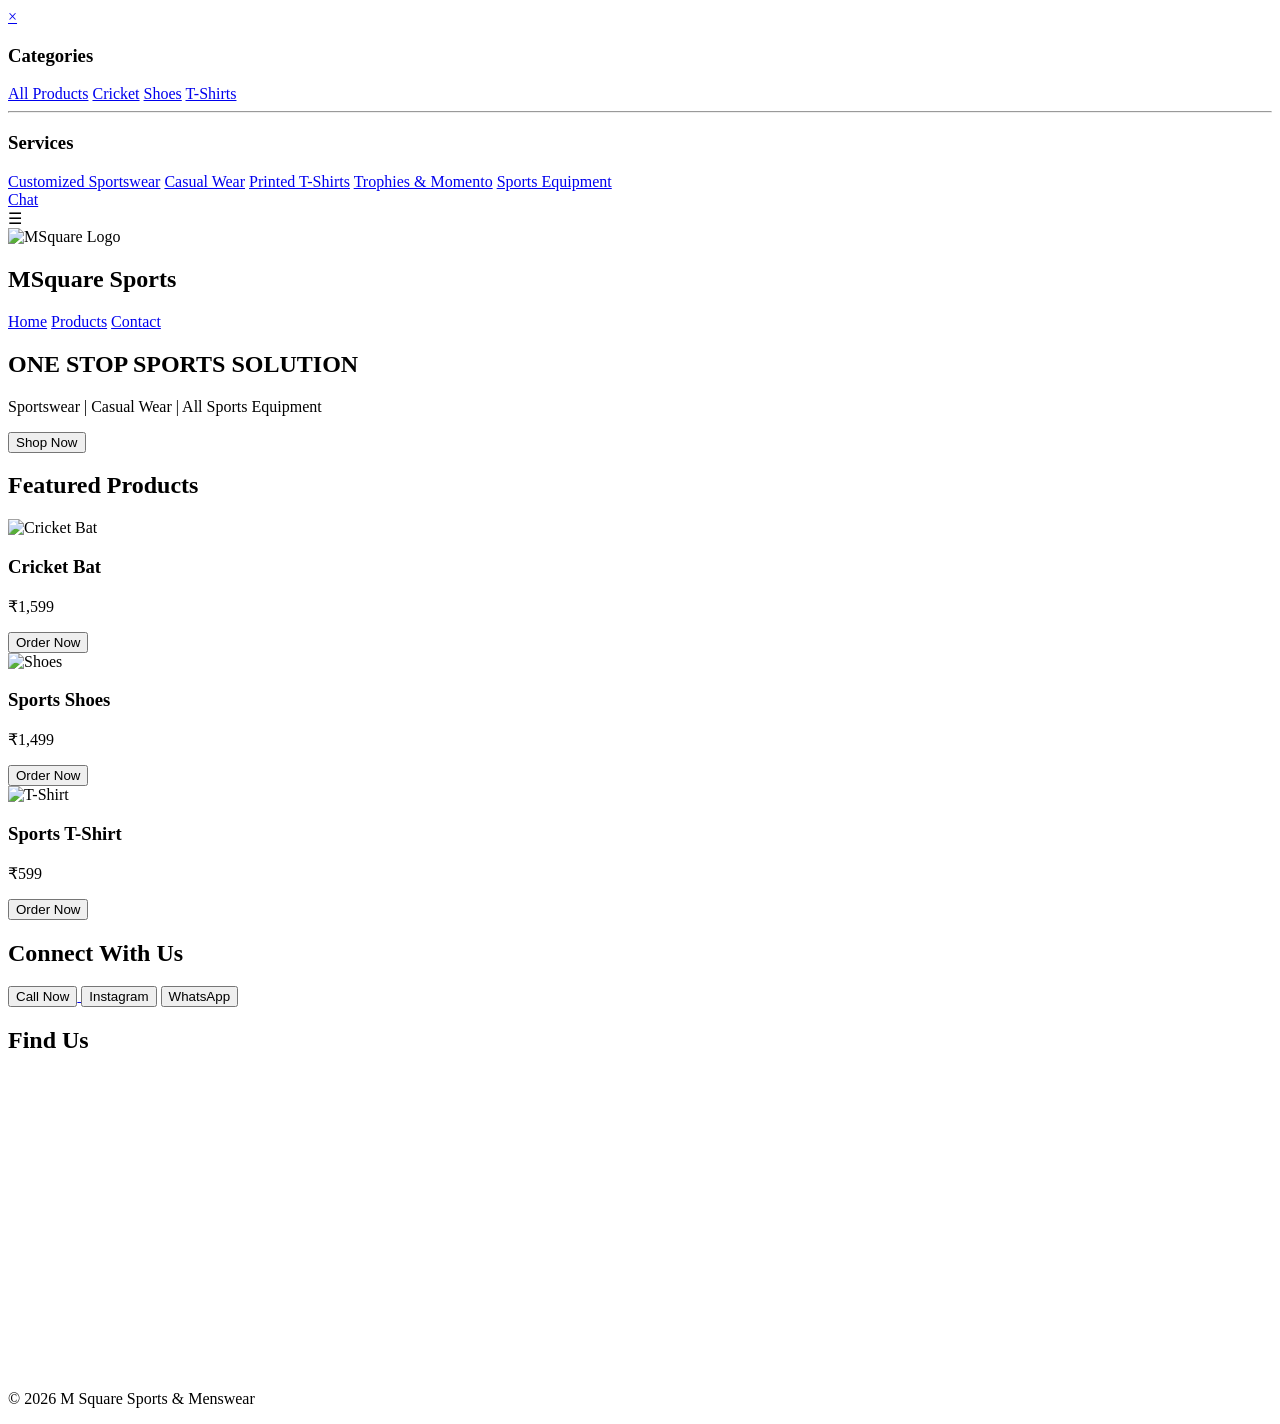
==== index.html @ 52464ac0 "Add files via upload" ====
<body>

<!-- SIDEBAR -->
  <div id="overlay" onclick="toggleMenu()"></div>
<div id="sidebar" class="sidebar">
  <a href="javascript:void(0)" class="close-btn" onclick="toggleMenu()">×</a>

  <h3>Categories</h3>
  <a href="#" onclick="filterProducts('all')">All Products</a>
  <a href="#" onclick="filterProducts('cricket')">Cricket</a>
  <a href="#" onclick="filterProducts('shoes')">Shoes</a>
  <a href="#" onclick="filterProducts('tshirt')">T-Shirts</a>

  <hr>

  <h3>Services</h3>
  <a href="#">Customized Sportswear</a>
  <a href="#">Casual Wear</a>
  <a href="#">Printed T-Shirts</a>
  <a href="#">Trophies & Momento</a>
  <a href="#">Sports Equipment</a>
</div>

<!-- OVERLAY -->
<div id="overlay" onclick="toggleMenu()"></div>

<!-- FLOATING WHATSAPP -->
<a href="https://wa.me/919902868300?text=Hi I want to know about your products" 
   class="whatsapp-float" target="_blank">Chat</a>

<!-- NAVBAR -->
<nav class="navbar">
  <div class="nav-left">
    <div class="menu-icon" onclick="toggleMenu()">☰</div>
    <img src="https://i.imgur.com/hMB662h.png" class="logo" alt="MSquare Logo">
    <h2>MSquare Sports</h2>
  </div>

  <div class="nav-right">
    <a href="#">Home</a>
    <a href="#products">Products</a>
    <a href="#contact">Contact</a>
  </div>
</nav>

<!-- HERO -->
<section class="hero">
  <div class="hero-overlay">
    <h1>ONE STOP SPORTS SOLUTION</h1>
    <p>Sportswear | Casual Wear | All Sports Equipment</p>
    <a href="#products">
      <button>Shop Now</button>
    </a>
  </div>
</section>

<!-- PRODUCTS -->
<section id="products">
  <h2>Featured Products</h2>

  <div class="grid">

    <!-- BAT -->
    <div class="product" data-category="cricket">
      <img src="https://i.imgur.com/tFSFWAl.jpeg" alt="Cricket Bat">
      <div class="product-info">
        <h3>Cricket Bat</h3>
        <p class="price">₹1,599</p>
        <a href="https://wa.me/919902868300?text=I want Cricket Bat" target="_blank">
          <button class="buy-btn">Order Now</button>
        </a>
      </div>
    </div>

    <!-- SHOES -->
    <div class="product" data-category="shoes">
      <img src="https://i.imgur.com/gRNbf8H.jpeg" alt="Shoes">
      <div class="product-info">
        <h3>Sports Shoes</h3>
        <p class="price">₹1,499</p>
        <a href="https://wa.me/919902868300?text=I want Sports Shoes" target="_blank">
          <button class="buy-btn">Order Now</button>
        </a>
      </div>
    </div>

    <!-- TSHIRT -->
    <div class="product" data-category="tshirt">
      <img src="https://i.imgur.com/n0PylmQ.jpeg" alt="T-Shirt">
      <div class="product-info">
        <h3>Sports T-Shirt</h3>
        <p class="price">₹599</p>
        <a href="https://wa.me/919902868300?text=I want T-Shirt" target="_blank">
          <button class="buy-btn">Order Now</button>
        </a>
      </div>
    </div>

  </div>
</section>

<!-- CONTACT -->
<section id="contact">
  <h2>Connect With Us</h2>

  <a href="tel:+919902868300">
    <button>Call Now</button>
  </a>

  <button onclick="openInstagram()">Instagram</button>
  <button onclick="openWhatsApp()">WhatsApp</button>
</section>

<!-- LOCATION -->
<section id="location">
  <h2>Find Us</h2>

  <iframe 
    src="https://www.google.com/maps/embed?pb=!1m18!1m12!1m3!1d3889.655598277846!2d77.57998669999999!3d12.865507!2m3!1f0!2f0!3f0!3m2!1i1024!2i768!4f13.1!3m3!1m2!1s0x3bae6ba5853fe9d7%3A0x2ae736a30b418ddb!2sM%20SQUARE%20SPORTS%20AND%20MENSWEAR!5e0!3m2!1sen!2sin!4v1774420183669!5m2!1sen!2sin"
    width="100%" 
    height="300"
    style="border:0;"
    allowfullscreen=""
    loading="lazy">
  </iframe>

</section>
<footer>
  <p>© 2026 M Square Sports & Menswear</p>
</footer>

<script src="script.js"></script>

</body>
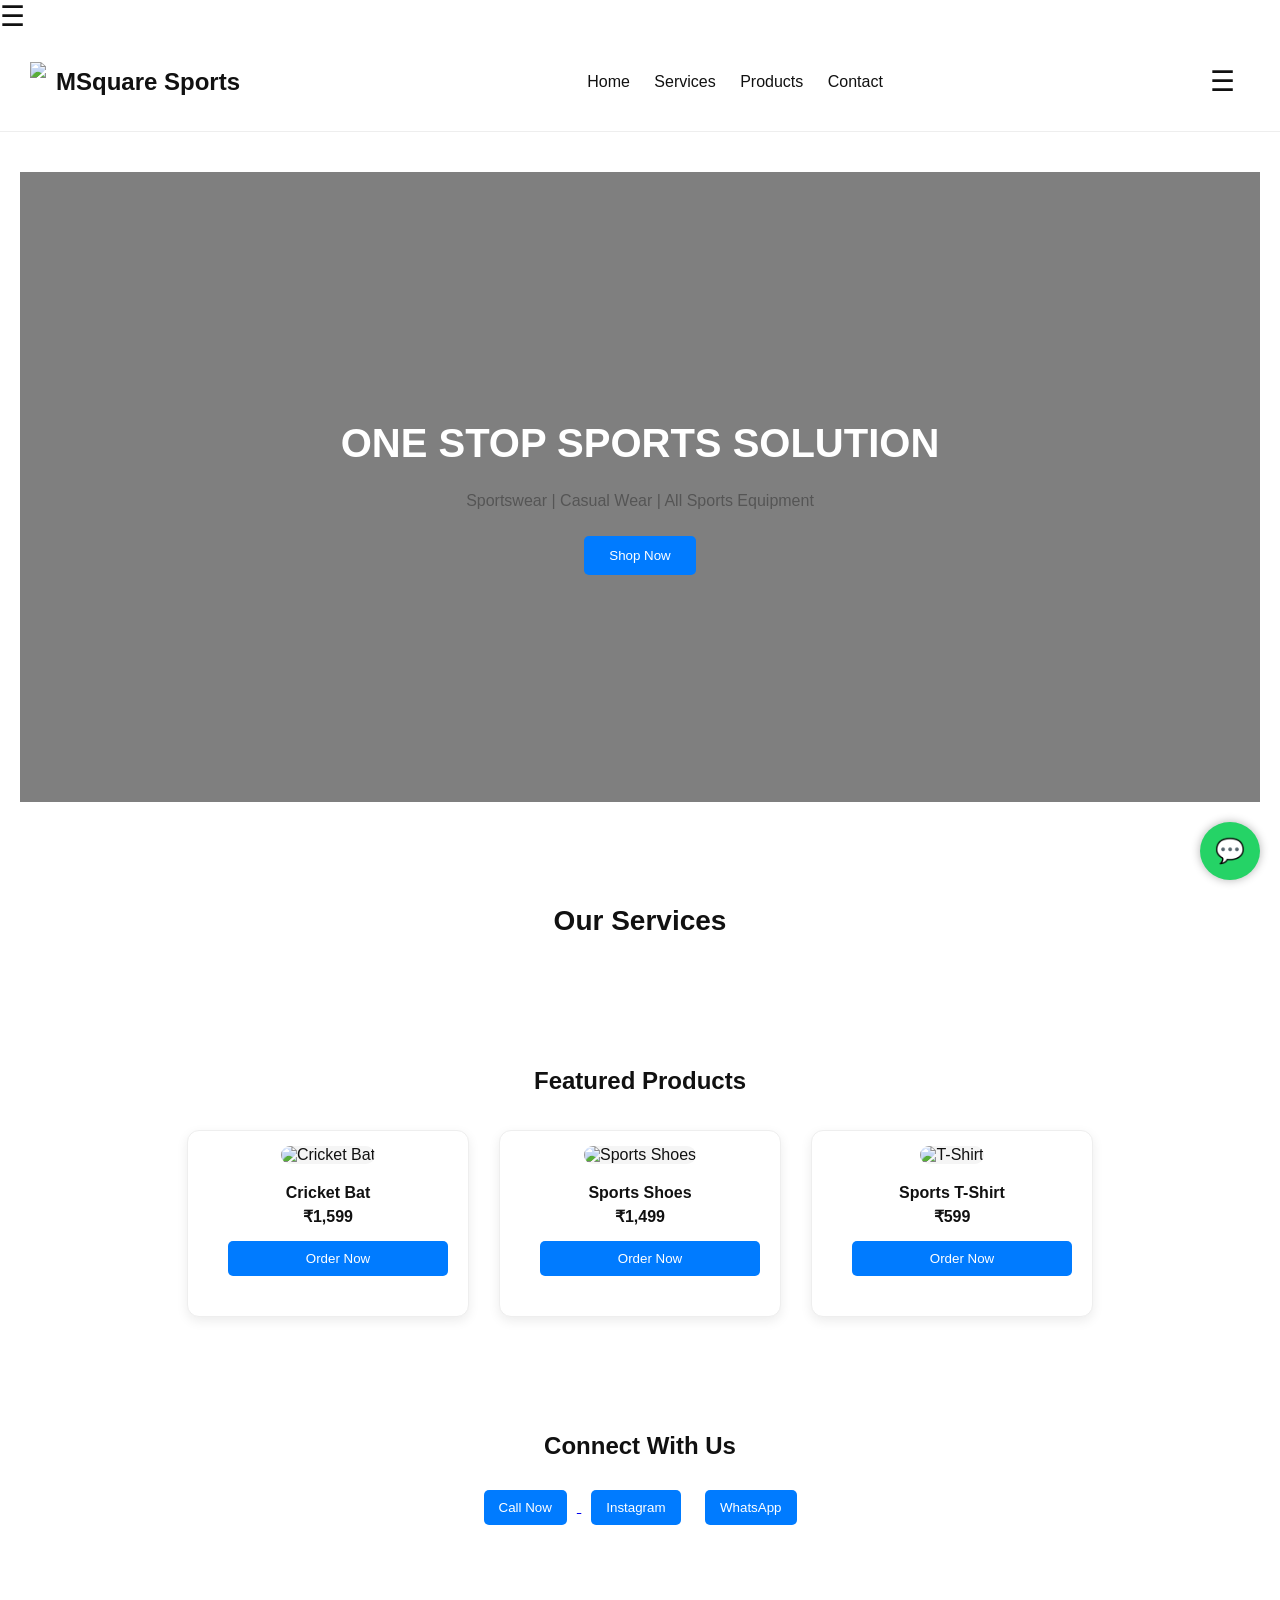
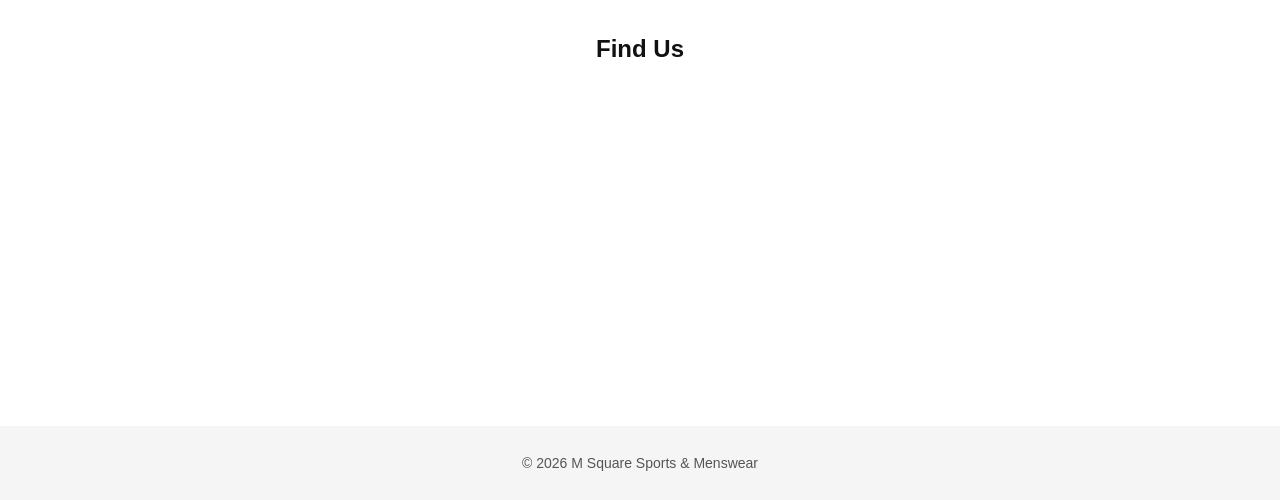
==== commit 871cc00e: "Add files via upload" ====
--- a/index.html
+++ b/index.html
@@ -1,47 +1,45 @@
+<!DOCTYPE html>
+<html lang="en">
+<head>
+  <meta charset="UTF-8">
+  <title>M Square Sports & Menswear</title>
+  <link rel="stylesheet" href="style.css">
+</head>
+
 <body>
+  <div id="sidebar" class="sidebar">
 
-<!-- SIDEBAR -->
-  <div id="overlay" onclick="toggleMenu()"></div>
-<div id="sidebar" class="sidebar">
   <a href="javascript:void(0)" class="close-btn" onclick="toggleMenu()">×</a>
 
   <h3>Categories</h3>
-  <a href="#" onclick="filterProducts('all')">All Products</a>
-  <a href="#" onclick="filterProducts('cricket')">Cricket</a>
-  <a href="#" onclick="filterProducts('shoes')">Shoes</a>
-  <a href="#" onclick="filterProducts('tshirt')">T-Shirts</a>
 
-  <hr>
+  <a href="#products">All Products</a>
+  <a href="#products">Cricket</a>
+  <a href="#products">Shoes</a>
+  <a href="#products">T-Shirts</a>
+  <a href="#services">Services</a>
 
-  <h3>Services</h3>
-  <a href="#">Customized Sportswear</a>
-  <a href="#">Casual Wear</a>
-  <a href="#">Printed T-Shirts</a>
-  <a href="#">Trophies & Momento</a>
-  <a href="#">Sports Equipment</a>
 </div>
-
-<!-- OVERLAY -->
-<div id="overlay" onclick="toggleMenu()"></div>
 
 <!-- FLOATING WHATSAPP -->
 <a href="https://wa.me/919902868300?text=Hi I want to know about your products" 
-   class="whatsapp-float" target="_blank">Chat</a>
+   class="whatsapp-float" target="_blank">💬</a>
 
 <!-- NAVBAR -->
+  <div class="menu-icon" onclick="toggleMenu()">☰</div>
 <nav class="navbar">
   <div class="nav-left">
-    <div class="menu-icon" onclick="toggleMenu()">☰</div>
-    <img src="https://i.imgur.com/hMB662h.png" class="logo" alt="MSquare Logo">
+    <img src="https://i.imgur.com/hMB662h.png" class="logo">
     <h2>MSquare Sports</h2>
   </div>
 
   <div class="nav-right">
     <a href="#">Home</a>
+    <a href="#services">Services</a>
     <a href="#products">Products</a>
     <a href="#contact">Contact</a>
   </div>
-</nav>
+<div class="menu-icon" onclick="toggleMenu()">☰</div> </nav>
 
 <!-- HERO -->
 <section class="hero">
@@ -53,6 +51,32 @@
     </a>
   </div>
 </section>
+<!-- SERVICES -->
+<section id="services">
+  <h2 class="section-title">Our Services</h2>
+<div id="sidebar" class="sidebar">
+
+  <a href="javascript:void(0)" class="close-btn" onclick="toggleMenu()">×</a>
+
+  <h3>Our Services</h3>
+
+  <a href="#">Customized Sportswear</a>
+  <a href="#">Casual Wear</a>
+  <a href="#">Printed T-Shirts</a>
+  <a href="#">Trophies & Momento</a>
+  <a href="#">Sports Equipment</a>
+  <a href="#">Technosport Wears</a>
+
+  <hr>
+
+  <h3>Products</h3>
+
+  <a href="#products">Cricket Bat</a>
+  <a href="#products">Shoes</a>
+  <a href="#products">T-Shirts</a>
+
+</div>
+</section>
 
 <!-- PRODUCTS -->
 <section id="products">
@@ -60,42 +84,42 @@
 
   <div class="grid">
 
-    <!-- BAT -->
-    <div class="product" data-category="cricket">
-      <img src="https://i.imgur.com/tFSFWAl.jpeg" alt="Cricket Bat">
-      <div class="product-info">
-        <h3>Cricket Bat</h3>
-        <p class="price">₹1,599</p>
-        <a href="https://wa.me/919902868300?text=I want Cricket Bat" target="_blank">
-          <button class="buy-btn">Order Now</button>
-        </a>
-      </div>
-    </div>
+    <div class="product">
+  <img src="https://i.imgur.com/tFSFWAl.jpeg" alt="Cricket Bat">
 
-    <!-- SHOES -->
-    <div class="product" data-category="shoes">
-      <img src="https://i.imgur.com/gRNbf8H.jpeg" alt="Shoes">
-      <div class="product-info">
-        <h3>Sports Shoes</h3>
-        <p class="price">₹1,499</p>
-        <a href="https://wa.me/919902868300?text=I want Sports Shoes" target="_blank">
-          <button class="buy-btn">Order Now</button>
-        </a>
-      </div>
-    </div>
+  <div class="product-info">
+    <h3>Cricket Bat</h3>
+    <p class="price">₹1,599</p>
 
-    <!-- TSHIRT -->
-    <div class="product" data-category="tshirt">
-      <img src="https://i.imgur.com/n0PylmQ.jpeg" alt="T-Shirt">
-      <div class="product-info">
-        <h3>Sports T-Shirt</h3>
-        <p class="price">₹599</p>
-        <a href="https://wa.me/919902868300?text=I want T-Shirt" target="_blank">
-          <button class="buy-btn">Order Now</button>
-        </a>
-      </div>
-    </div>
+    <a href="https://wa.me/919902868300?text=I want Cricket Bat" target="_blank">
+      <button class="buy-btn">Order Now</button>
+    </a>
+  </div>
+</div>
+<div class="product">
+  <img src="https://i.imgur.com/gRNbf8H.jpeg" alt="Sports Shoes">
 
+  <div class="product-info">
+    <h3>Sports Shoes</h3>
+    <p class="price">₹1,499</p>
+
+    <a href="https://wa.me/919902868300?text=I want Sports Shoes" target="_blank">
+      <button class="buy-btn">Order Now</button>
+    </a>
+  </div>
+</div>
+<div class="product">
+  <img src="https://i.imgur.com/n0PylmQ.jpeg" alt="T-Shirt">
+
+  <div class="product-info">
+    <h3>Sports T-Shirt</h3>
+    <p class="price">₹599</p>
+
+    <a href="https://wa.me/919902868300?text=I want T-Shirt" target="_blank">
+      <button class="buy-btn">Order Now</button>
+    </a>
+  </div>
+</div>
   </div>
 </section>
 
@@ -120,15 +144,17 @@
     width="100%" 
     height="300"
     style="border:0;"
-    allowfullscreen=""
     loading="lazy">
   </iframe>
 
 </section>
+
+<!-- FOOTER -->
 <footer>
   <p>© 2026 M Square Sports & Menswear</p>
 </footer>
 
 <script src="script.js"></script>
 
-</body>+</body>
+</html>
--- a/style.css
+++ b/style.css
@@ -0,0 +1,442 @@
+body {
+  margin: 0;
+  font-family: Arial, sans-serif;
+  background: #ffffff;
+  color: #111;
+}
+
+/* NAVBAR */
+nav {
+  display: flex;
+  justify-content: space-between;
+  align-items: center;
+  padding: 15px 30px;
+  background: #ffffff;
+  border-bottom: 1px solid #ddd;
+}
+
+nav a {
+  margin-left: 15px;
+  color: #111;
+  text-decoration: none;
+  font-weight: 500;
+}
+
+/* HERO */
+.hero h1 {
+  font-size: 32px;
+  margin-bottom: 10px;
+}
+
+.hero p {
+  color: #555;
+}
+
+.hero button {
+  margin-top: 10px;
+}
+{
+  padding: 12px 25px;
+  background: #e11d48;
+  border: none;
+  color: white;
+  cursor: pointer;
+  border-radius: 5px;
+}
+
+/* SECTIONS */
+section {
+  padding: 40px 20px;
+  text-align: center;
+}
+
+/* GRID */
+.grid {
+  display: flex;
+  flex-wrap: wrap;
+  justify-content: center;
+}
+
+/* CARDS */
+.card {
+  background: #f9fafb;
+  margin: 10px;
+  padding: 20px;
+  border-radius: 10px;
+  min-width: 200px;
+  border: 1px solid #eee;
+}
+
+/* PRODUCTS */
+.product {
+  margin: 15px;
+  background: #ffffff;
+  padding: 15px;
+  border-radius: 10px;
+  border: 1px solid #eee;
+}
+
+.product img {
+  width: 220px;
+  border-radius: 10px;
+}
+
+/* BUTTONS */
+button {
+  margin: 10px;
+  padding: 10px 20px;
+  background: #e11d48;
+  border: none;
+  color: white;
+  cursor: pointer;
+  border-radius: 5px;
+}
+
+/* FOOTER */
+footer {
+  background: #f1f1f1;
+  padding: 15px;
+  text-align: center;
+  font-size: 14px;
+  color: #555;
+}
+.whatsapp-float {
+  position: fixed;
+  bottom: 20px;
+  right: 20px;
+  background: #25D366;
+  color: white;
+  font-size: 24px;
+  padding: 15px;
+  border-radius: 50%;
+  text-decoration: none;
+  box-shadow: 0 0 10px rgba(0,0,0,0.3);
+}
+html {
+  scroll-behavior: smooth;
+}
+.product {
+  transition: 0.3s;
+}
+
+.product:hover {
+  transform: translateY(-10px);
+  box-shadow: 0 10px 20px rgba(0,0,0,0.2);
+}
+@media (max-width: 768px) {
+
+  nav {
+    flex-direction: column;
+    text-align: center;
+  }
+
+  .grid {
+    flex-direction: column;
+    align-items: center;
+  }
+
+  .hero-content h1 {
+    font-size: 28px;
+  }
+
+  .product img {
+    width: 90%;
+  }
+}
+/* RESET */
+body {
+  margin: 0;
+  font-family: Arial, sans-serif;
+  background: #ffffff;
+}
+
+/* NAVBAR */
+.navbar {
+  display: flex;
+  justify-content: space-between;
+  align-items: center;
+  padding: 15px 30px;
+  background: white;
+  border-bottom: 1px solid #eee;
+  position: sticky;
+  top: 0;
+  z-index: 1000;
+}
+
+.nav-left {
+  display: flex;
+  align-items: center;
+  gap: 10px;
+}
+
+.logo {
+  height: 40px;
+}
+
+.nav-right a {
+  margin-left: 20px;
+  text-decoration: none;
+  color: #111;
+  font-weight: 500;
+}
+
+/* HERO */
+.hero {
+  height: 70vh;
+  background: url("https://images.unsplash.com/photo-1517649763962-0c623066013b") center/cover no-repeat;
+  position: relative;
+}
+
+.hero-overlay {
+  background: rgba(0,0,0,0.5);
+  height: 100%;
+  display: flex;
+  flex-direction: column;
+  justify-content: center;
+  align-items: center;
+  color: white;
+  text-align: center;
+}
+
+.hero h1 {
+  font-size: 40px;
+}
+
+.hero button {
+  padding: 12px 25px;
+  background: #007bff;
+  border: none;
+  color: white;
+  border-radius: 5px;
+  cursor: pointer;
+}
+
+/* PRODUCTS */
+.product {
+  background: white;
+  padding: 15px;
+  border-radius: 10px;
+  margin: 15px;
+  box-shadow: 0 5px 15px rgba(0,0,0,0.1);
+  transition: 0.3s;
+}
+
+.product:hover {
+  transform: translateY(-8px);
+}
+
+.product img {
+  width: 100%;
+  border-radius: 10px;
+}
+
+/* GRID */
+.grid {
+  display: flex;
+  justify-content: center;
+  flex-wrap: wrap;
+}
+
+/* BUTTON */
+button {
+  background: #007bff;
+  color: white;
+  border: none;
+  padding: 10px 15px;
+  border-radius: 5px;
+  cursor: pointer;
+}
+
+/* FOOTER */
+footer {
+  background: #f5f5f5;
+  padding: 15px;
+}
+/* PRODUCT CARD */
+.product {
+  width: 250px;
+  background: #fff;
+  border-radius: 12px;
+  overflow: hidden;
+  margin: 15px;
+  box-shadow: 0 4px 12px rgba(0,0,0,0.08);
+  transition: 0.3s;
+  text-align: center;
+}
+
+/* IMAGE FIX */
+.product img {
+  width: 100%;
+  height: 220px;
+  object-fit: cover; /* 🔥 THIS MAKES IT LOOK LIKE DECATHLON */
+  background: #f5f5f5;
+}
+
+/* INFO */
+.product-info {
+  padding: 15px;
+}
+
+.product h3 {
+  font-size: 16px;
+  margin: 5px 0;
+}
+
+.price {
+  font-weight: bold;
+  margin: 5px 0;
+}
+
+/* BUTTON */
+.buy-btn {
+  width: 100%;
+  background: #007bff;
+  padding: 10px;
+  border-radius: 5px;
+}
+
+/* HOVER EFFECT */
+.product:hover {
+  transform: translateY(-8px);
+}
+.product img {
+  width: 100%;
+  height: 220px;
+  object-fit: cover;
+}
+/* SECTION TITLE */
+.section-title {
+  text-align: center;
+  font-size: 28px;
+  margin-bottom: 30px;
+}
+
+/* GRID */
+.services-container {
+  display: grid;
+  grid-template-columns: repeat(auto-fit, minmax(220px, 1fr));
+  gap: 20px;
+  padding: 0 30px;
+}
+
+/* CARD */
+.service-card {
+  background: #fff;
+  padding: 25px;
+  border-radius: 12px;
+  text-align: center;
+  transition: 0.3s;
+  border: 1px solid #eee;
+}
+
+/* ICON */
+.icon {
+  font-size: 40px;
+  margin-bottom: 10px;
+}
+
+/* TEXT */
+.service-card h3 {
+  margin: 10px 0;
+  font-size: 18px;
+}
+
+.service-card p {
+  font-size: 14px;
+  color: #555;
+}
+
+/* HOVER */
+.service-card:hover {
+  transform: translateY(-8px);
+  box-shadow: 0 10px 25px rgba(0,0,0,0.1);
+}
+/* MENU ICON */
+.menu-icon {
+  font-size: 28px;
+  cursor: pointer;
+  margin-right: 15px;
+}
+
+/* SIDEBAR */
+.sidebar {
+  height: 100%;
+  width: 0;
+  position: fixed;
+  top: 0;
+  left: 0;
+  background: #111;
+  overflow-x: hidden;
+  transition: 0.3s;
+  padding-top: 60px;
+  z-index: 2000;
+}
+
+/* LINKS */
+.sidebar a {
+  display: block;
+  padding: 12px 25px;
+  color: white;
+  text-decoration: none;
+}
+
+.sidebar a:hover {
+  background: #333;
+}
+
+/* CLOSE BUTTON */
+.close-btn {
+  position: absolute;
+  top: 10px;
+  right: 20px;
+  font-size: 30px;
+}
+body.menu-open {
+  overflow: hidden;
+}
+.sidebar {
+  height: 100%;
+  width: 0;
+  position: fixed;
+  top: 0;
+  left: 0;
+  background: #ffffff;
+  overflow-x: hidden;
+  transition: 0.3s;
+  padding-top: 60px;
+  z-index: 2000;
+  box-shadow: 5px 0 15px rgba(0,0,0,0.1);
+}
+
+/* HEADINGS */
+.sidebar h3 {
+  padding: 10px 25px;
+  margin: 15px 0 5px;
+  font-size: 14px;
+  color: #777;
+  text-transform: uppercase;
+}
+
+/* LINKS */
+.sidebar a {
+  display: block;
+  padding: 12px 25px;
+  color: #111;
+  text-decoration: none;
+  font-size: 15px;
+  font-weight: 500;
+}
+
+/* HOVER */
+.sidebar a:hover {
+  background: #f5f5f5;
+}
+
+/* CLOSE BUTTON */
+.close-btn {
+  position: absolute;
+  top: 10px;
+  right: 20px;
+  font-size: 28px;
+  color: #111;
+}  alternate accordingly
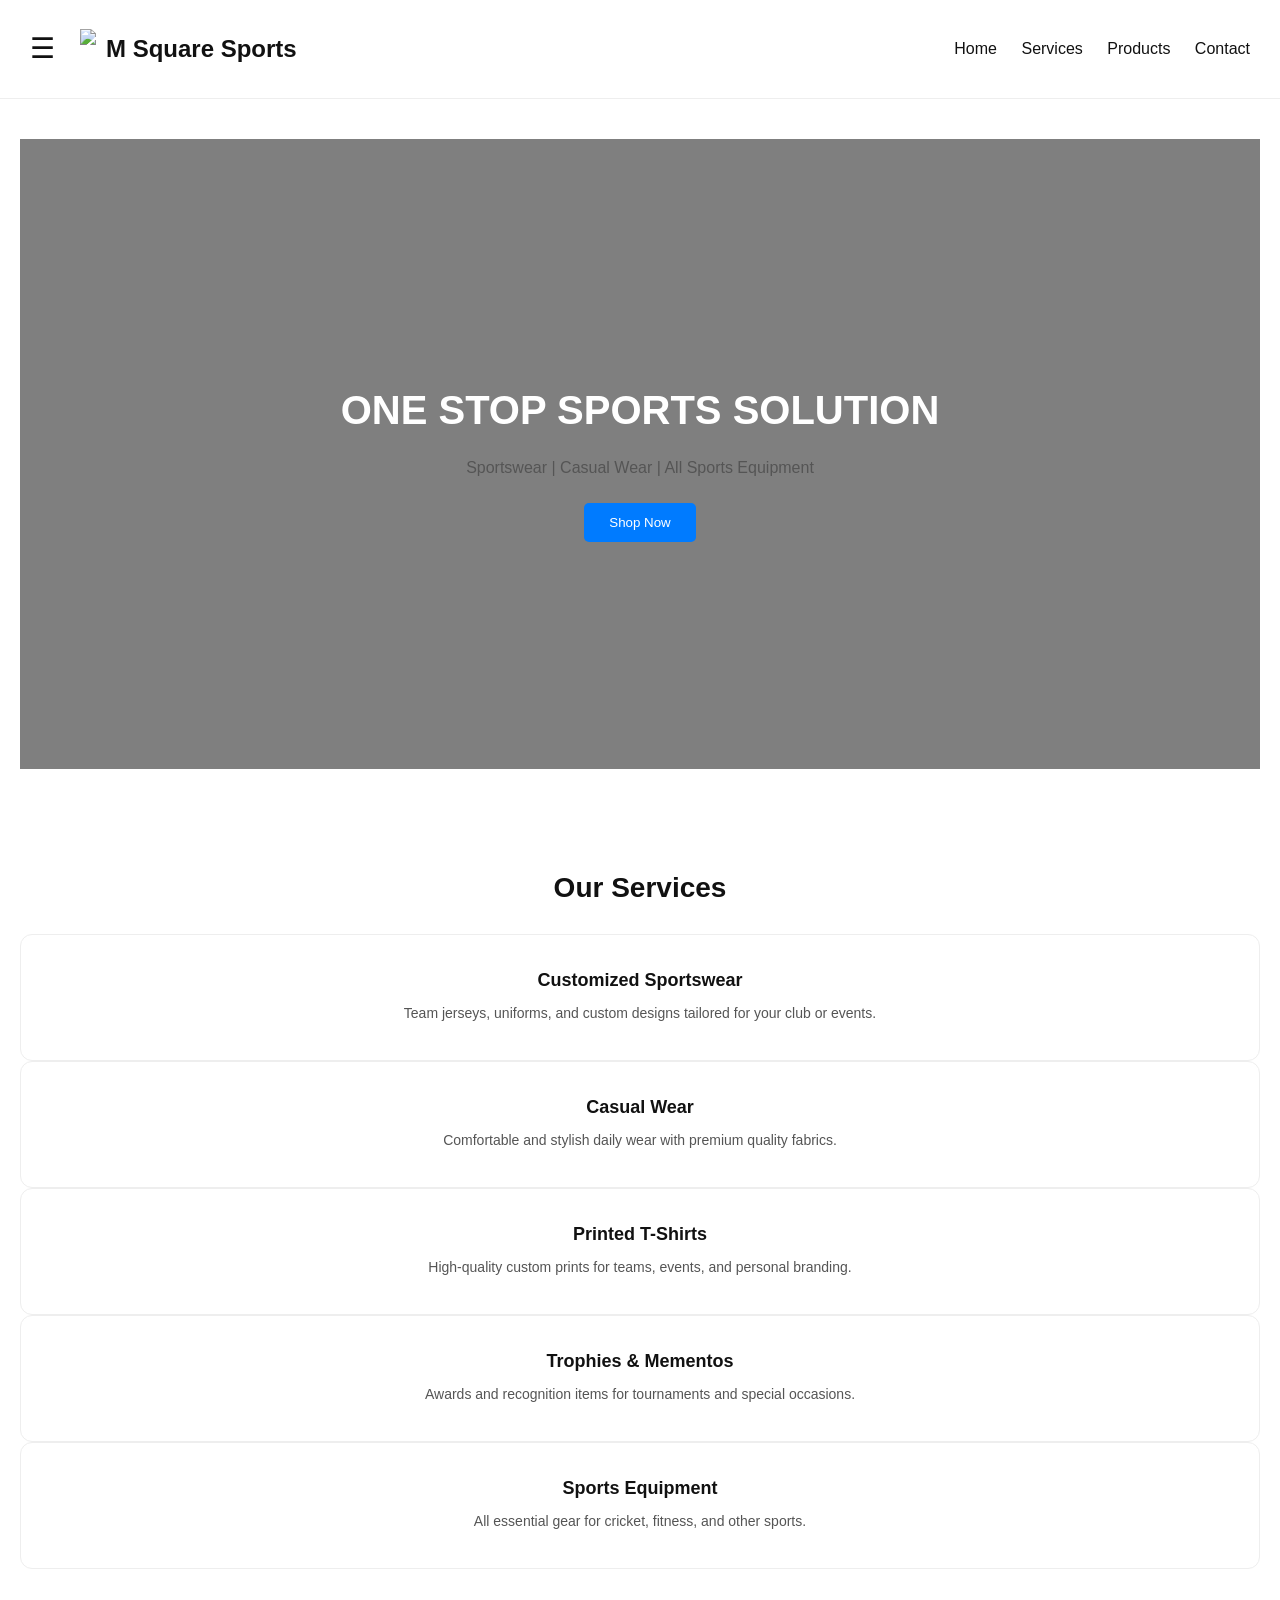
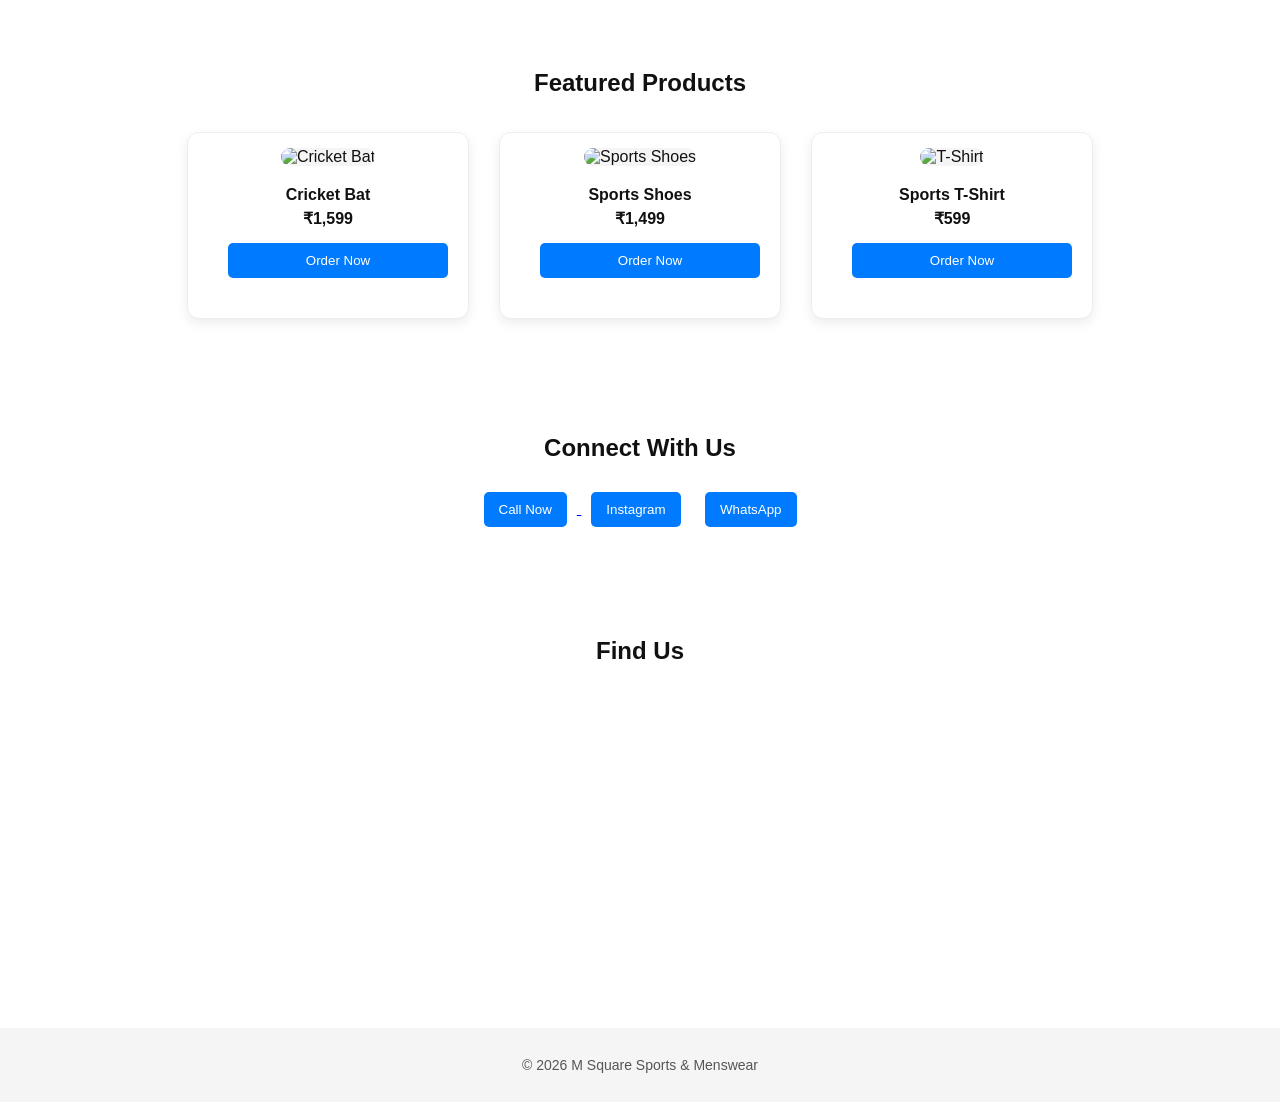
==== commit ce4e6c8b: "Add files via upload" ====
--- a/index.html
+++ b/index.html
@@ -1,36 +1,33 @@
+<!-- IMPROVED VERSION (CLEAN + FIXED STRUCTURE) -->
 <!DOCTYPE html>
 <html lang="en">
 <head>
   <meta charset="UTF-8">
+  <meta name="viewport" content="width=device-width, initial-scale=1.0">
+  <meta name="description" content="M Square Sports & Menswear - Sportswear, Shoes, Cricket Equipment in Bangalore">
   <title>M Square Sports & Menswear</title>
   <link rel="stylesheet" href="style.css">
 </head>
 
 <body>
-  <div id="sidebar" class="sidebar">
 
+<!-- SIDEBAR (ONLY ONE) -->
+<div id="sidebar" class="sidebar">
   <a href="javascript:void(0)" class="close-btn" onclick="toggleMenu()">×</a>
 
   <h3>Categories</h3>
-
-  <a href="#products">All Products</a>
-  <a href="#products">Cricket</a>
-  <a href="#products">Shoes</a>
-  <a href="#products">T-Shirts</a>
-  <a href="#services">Services</a>
-
+  <a href="#" onclick="filterProducts('all')">All Products</a>
+  <a href="#" onclick="filterProducts('cricket')">Cricket</a>
+  <a href="#" onclick="filterProducts('shoes')">Shoes</a>
+  <a href="#" onclick="filterProducts('tshirt')">T-Shirts</a>
 </div>
 
-<!-- FLOATING WHATSAPP -->
-<a href="https://wa.me/919902868300?text=Hi I want to know about your products" 
-   class="whatsapp-float" target="_blank">💬</a>
-
 <!-- NAVBAR -->
-  <div class="menu-icon" onclick="toggleMenu()">☰</div>
 <nav class="navbar">
   <div class="nav-left">
+    <div class="menu-icon" onclick="toggleMenu()">☰</div>
     <img src="https://i.imgur.com/hMB662h.png" class="logo">
-    <h2>MSquare Sports</h2>
+    <h2>M Square Sports</h2>
   </div>
 
   <div class="nav-right">
@@ -39,7 +36,7 @@
     <a href="#products">Products</a>
     <a href="#contact">Contact</a>
   </div>
-<div class="menu-icon" onclick="toggleMenu()">☰</div> </nav>
+</nav>
 
 <!-- HERO -->
 <section class="hero">
@@ -51,31 +48,39 @@
     </a>
   </div>
 </section>
-<!-- SERVICES -->
-<section id="services">
+
+<!-- SERVICES (UPGRADED PREMIUM SECTION) -->
+<section id="services" class="services">
   <h2 class="section-title">Our Services</h2>
-<div id="sidebar" class="sidebar">
 
-  <a href="javascript:void(0)" class="close-btn" onclick="toggleMenu()">×</a>
+  <div class="services-grid">
 
-  <h3>Our Services</h3>
+    <div class="service-card">
+      <h3>Customized Sportswear</h3>
+      <p>Team jerseys, uniforms, and custom designs tailored for your club or events.</p>
+    </div>
 
-  <a href="#">Customized Sportswear</a>
-  <a href="#">Casual Wear</a>
-  <a href="#">Printed T-Shirts</a>
-  <a href="#">Trophies & Momento</a>
-  <a href="#">Sports Equipment</a>
-  <a href="#">Technosport Wears</a>
+    <div class="service-card">
+      <h3>Casual Wear</h3>
+      <p>Comfortable and stylish daily wear with premium quality fabrics.</p>
+    </div>
 
-  <hr>
+    <div class="service-card">
+      <h3>Printed T-Shirts</h3>
+      <p>High-quality custom prints for teams, events, and personal branding.</p>
+    </div>
 
-  <h3>Products</h3>
+    <div class="service-card">
+      <h3>Trophies & Mementos</h3>
+      <p>Awards and recognition items for tournaments and special occasions.</p>
+    </div>
 
-  <a href="#products">Cricket Bat</a>
-  <a href="#products">Shoes</a>
-  <a href="#products">T-Shirts</a>
+    <div class="service-card">
+      <h3>Sports Equipment</h3>
+      <p>All essential gear for cricket, fitness, and other sports.</p>
+    </div>
 
-</div>
+  </div>
 </section>
 
 <!-- PRODUCTS -->
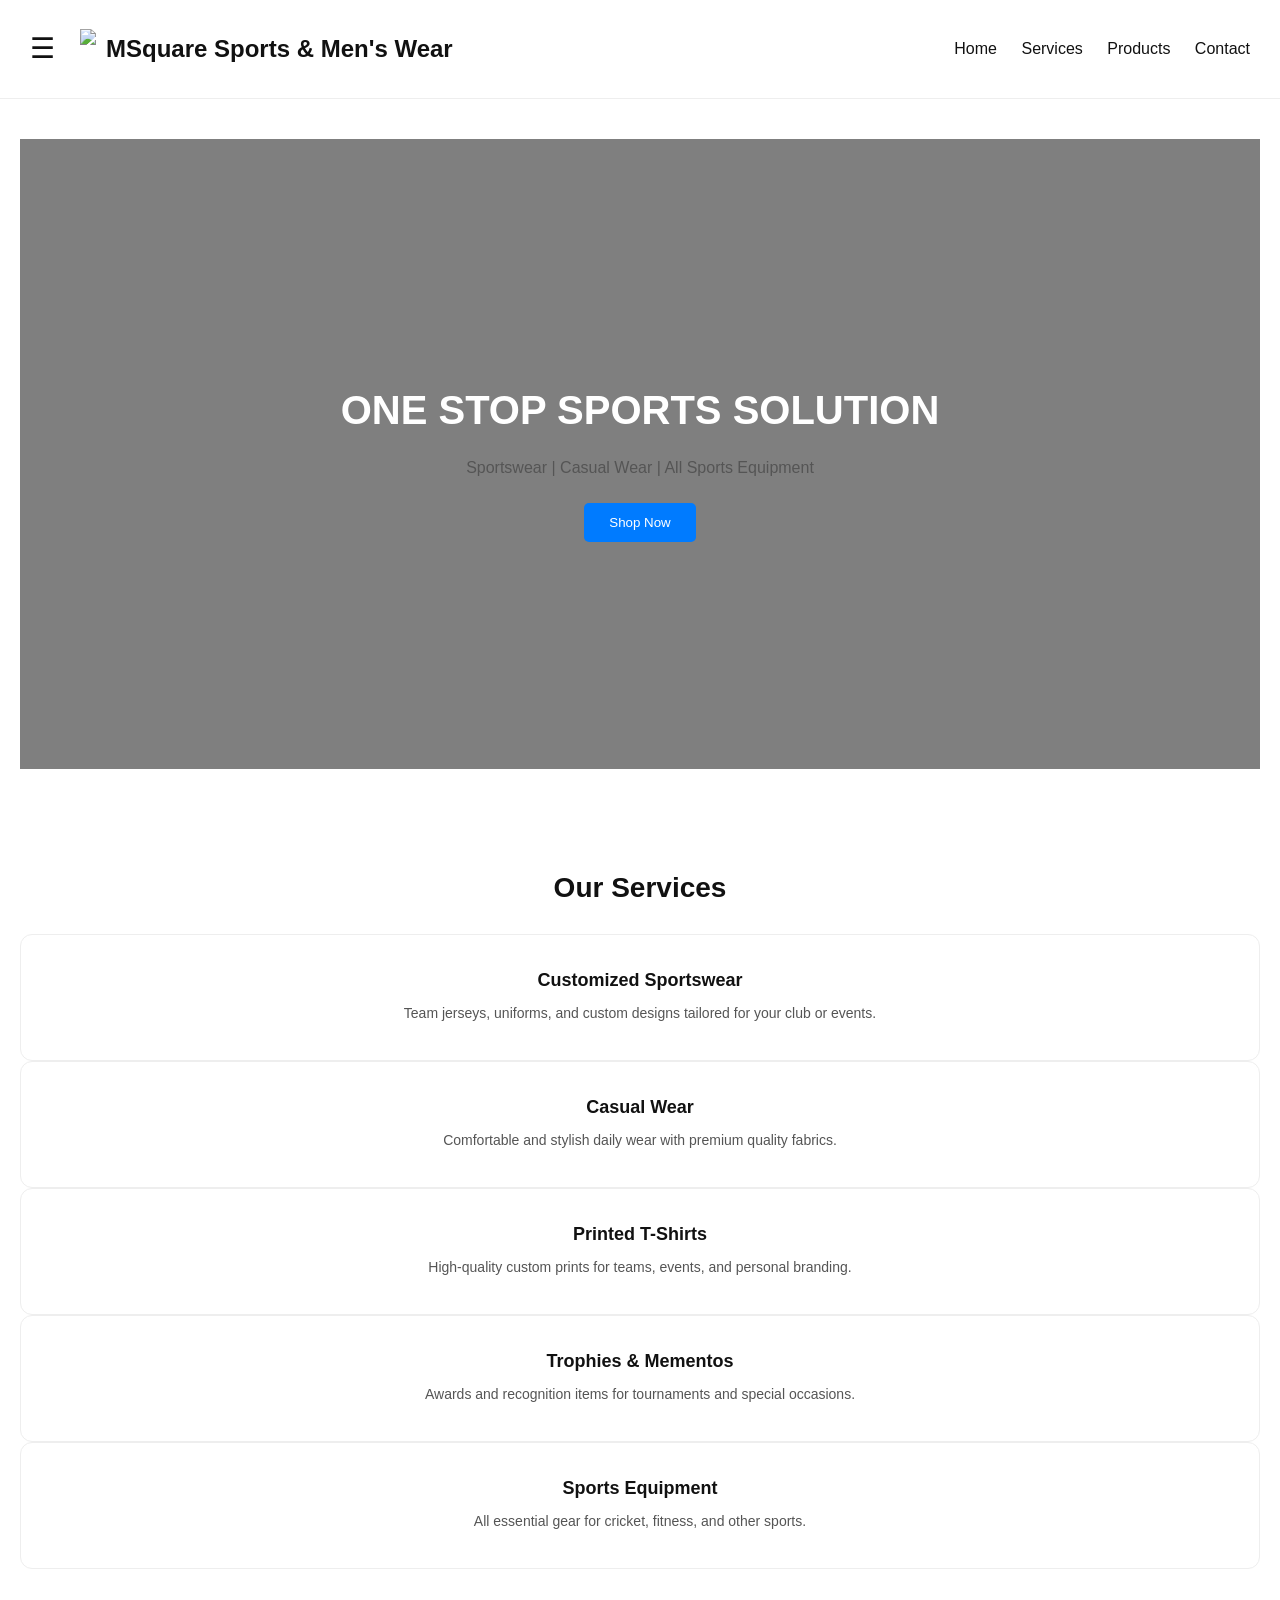
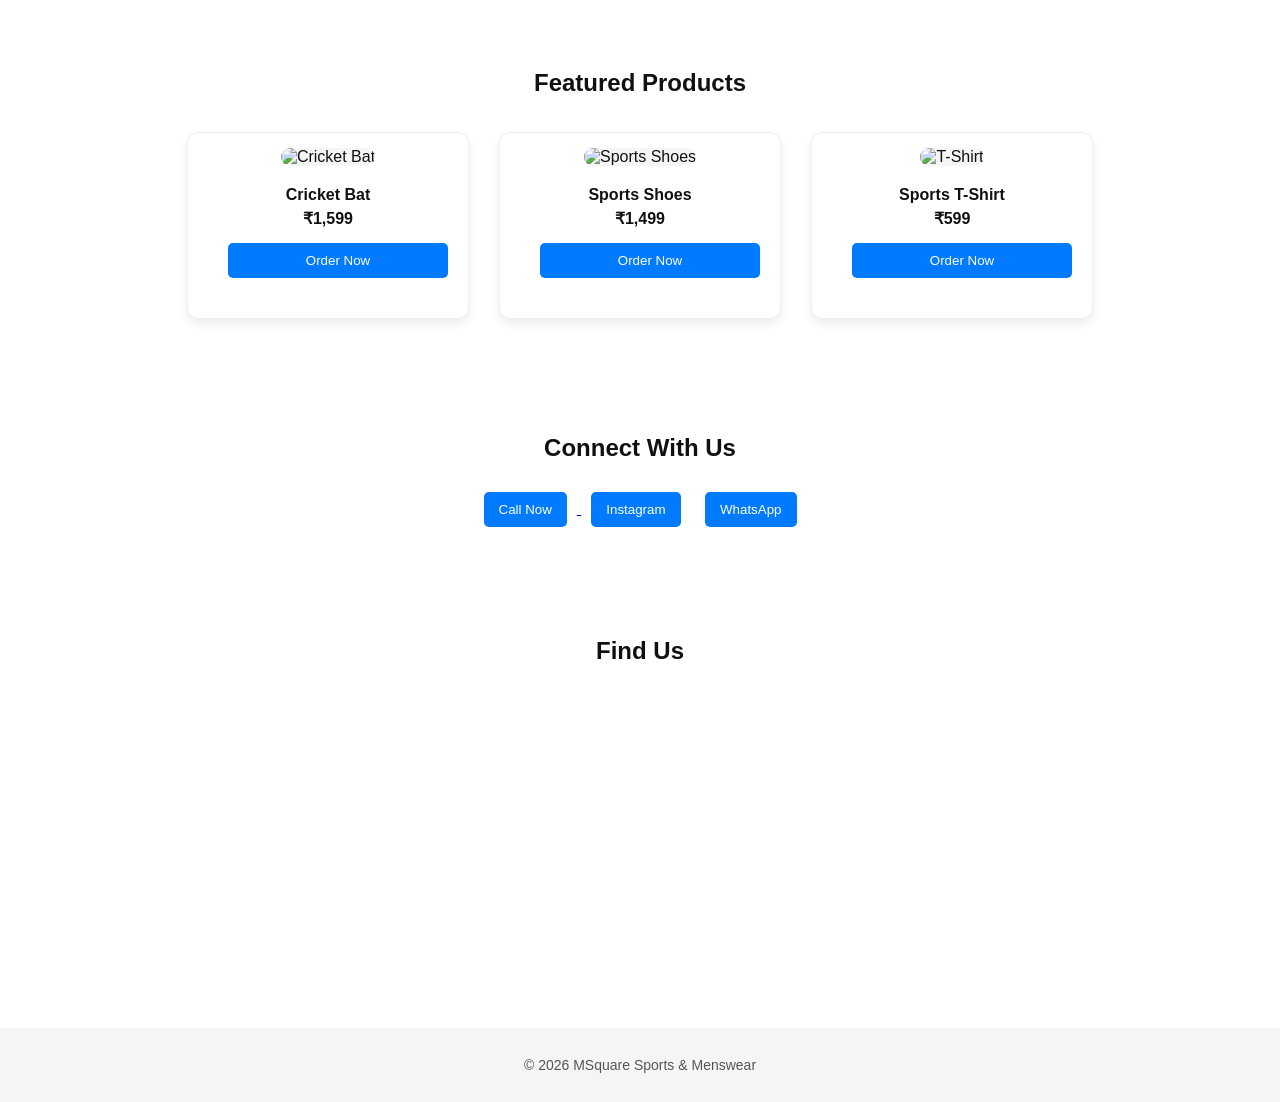
==== commit 908b7057: "Add files via upload" ====
--- a/index.html
+++ b/index.html
@@ -27,7 +27,7 @@
   <div class="nav-left">
     <div class="menu-icon" onclick="toggleMenu()">☰</div>
     <img src="https://i.imgur.com/hMB662h.png" class="logo">
-    <h2>M Square Sports</h2>
+    <h2>MSquare Sports & Men's Wear</h2>
   </div>
 
   <div class="nav-right">
@@ -156,7 +156,7 @@
 
 <!-- FOOTER -->
 <footer>
-  <p>© 2026 M Square Sports & Menswear</p>
+  <p>© 2026 MSquare Sports & Menswear</p>
 </footer>
 
 <script src="script.js"></script>
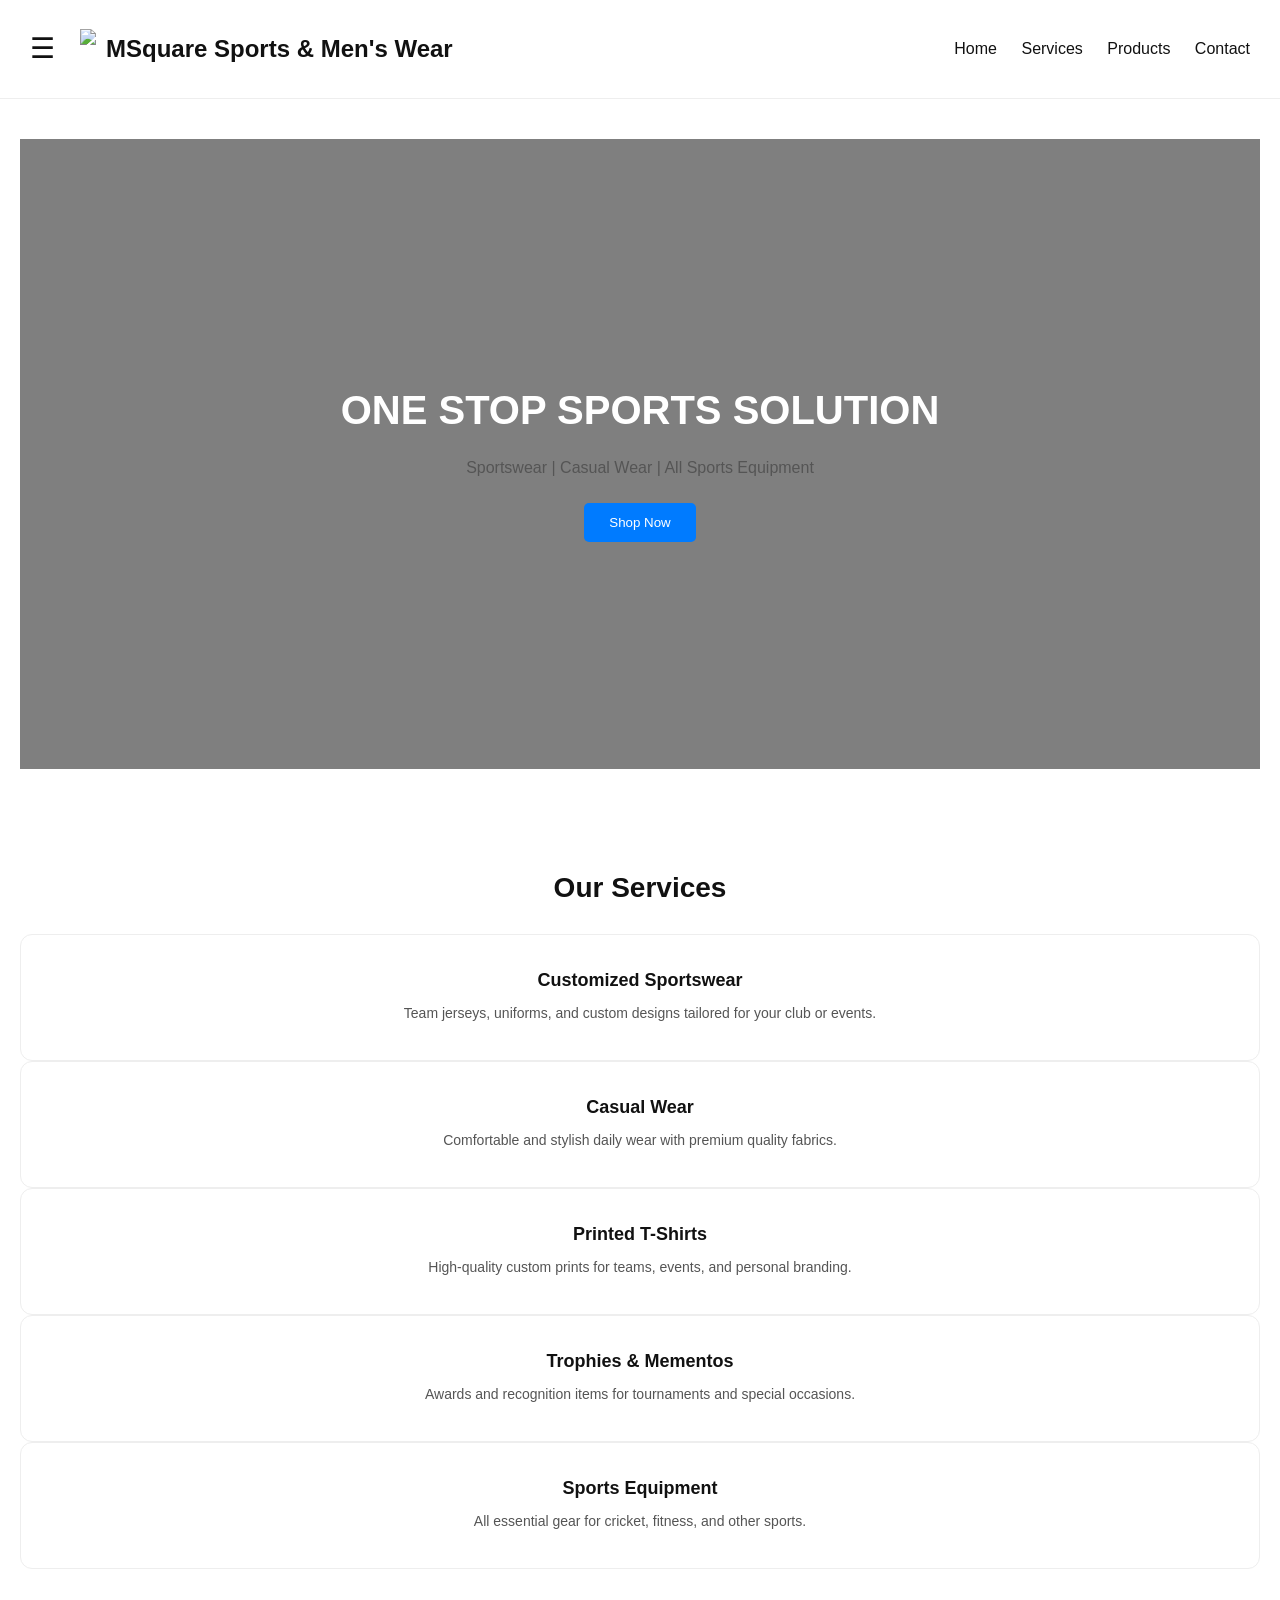
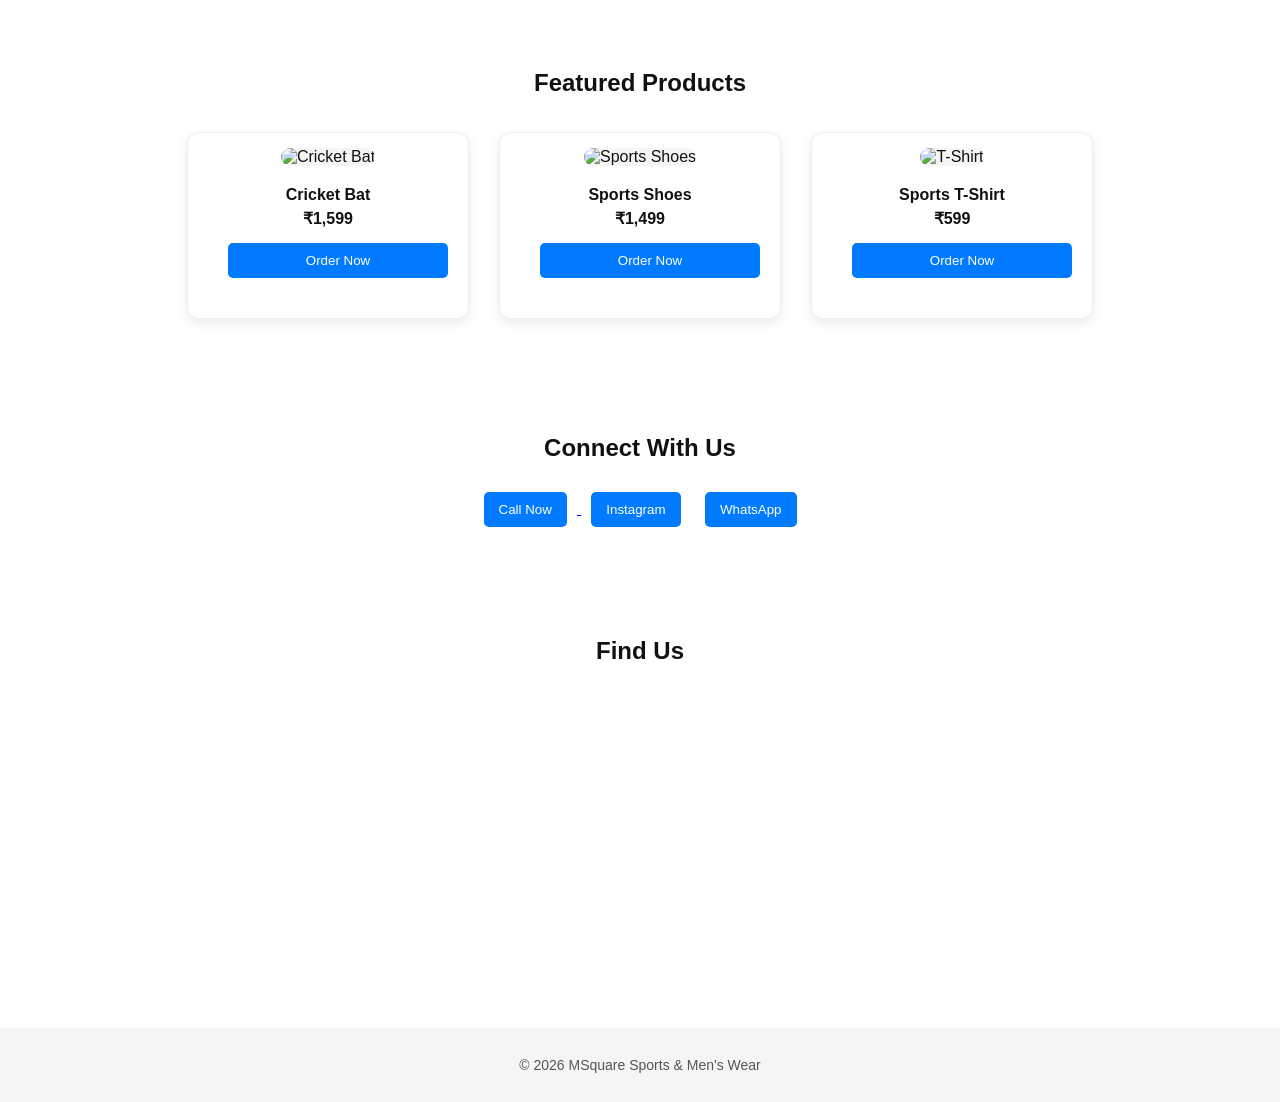
==== commit da391724: "Add files via upload" ====
--- a/index.html
+++ b/index.html
@@ -156,7 +156,7 @@
 
 <!-- FOOTER -->
 <footer>
-  <p>© 2026 MSquare Sports & Menswear</p>
+  <p>© 2026 MSquare Sports & Men's Wear</p>
 </footer>
 
 <script src="script.js"></script>
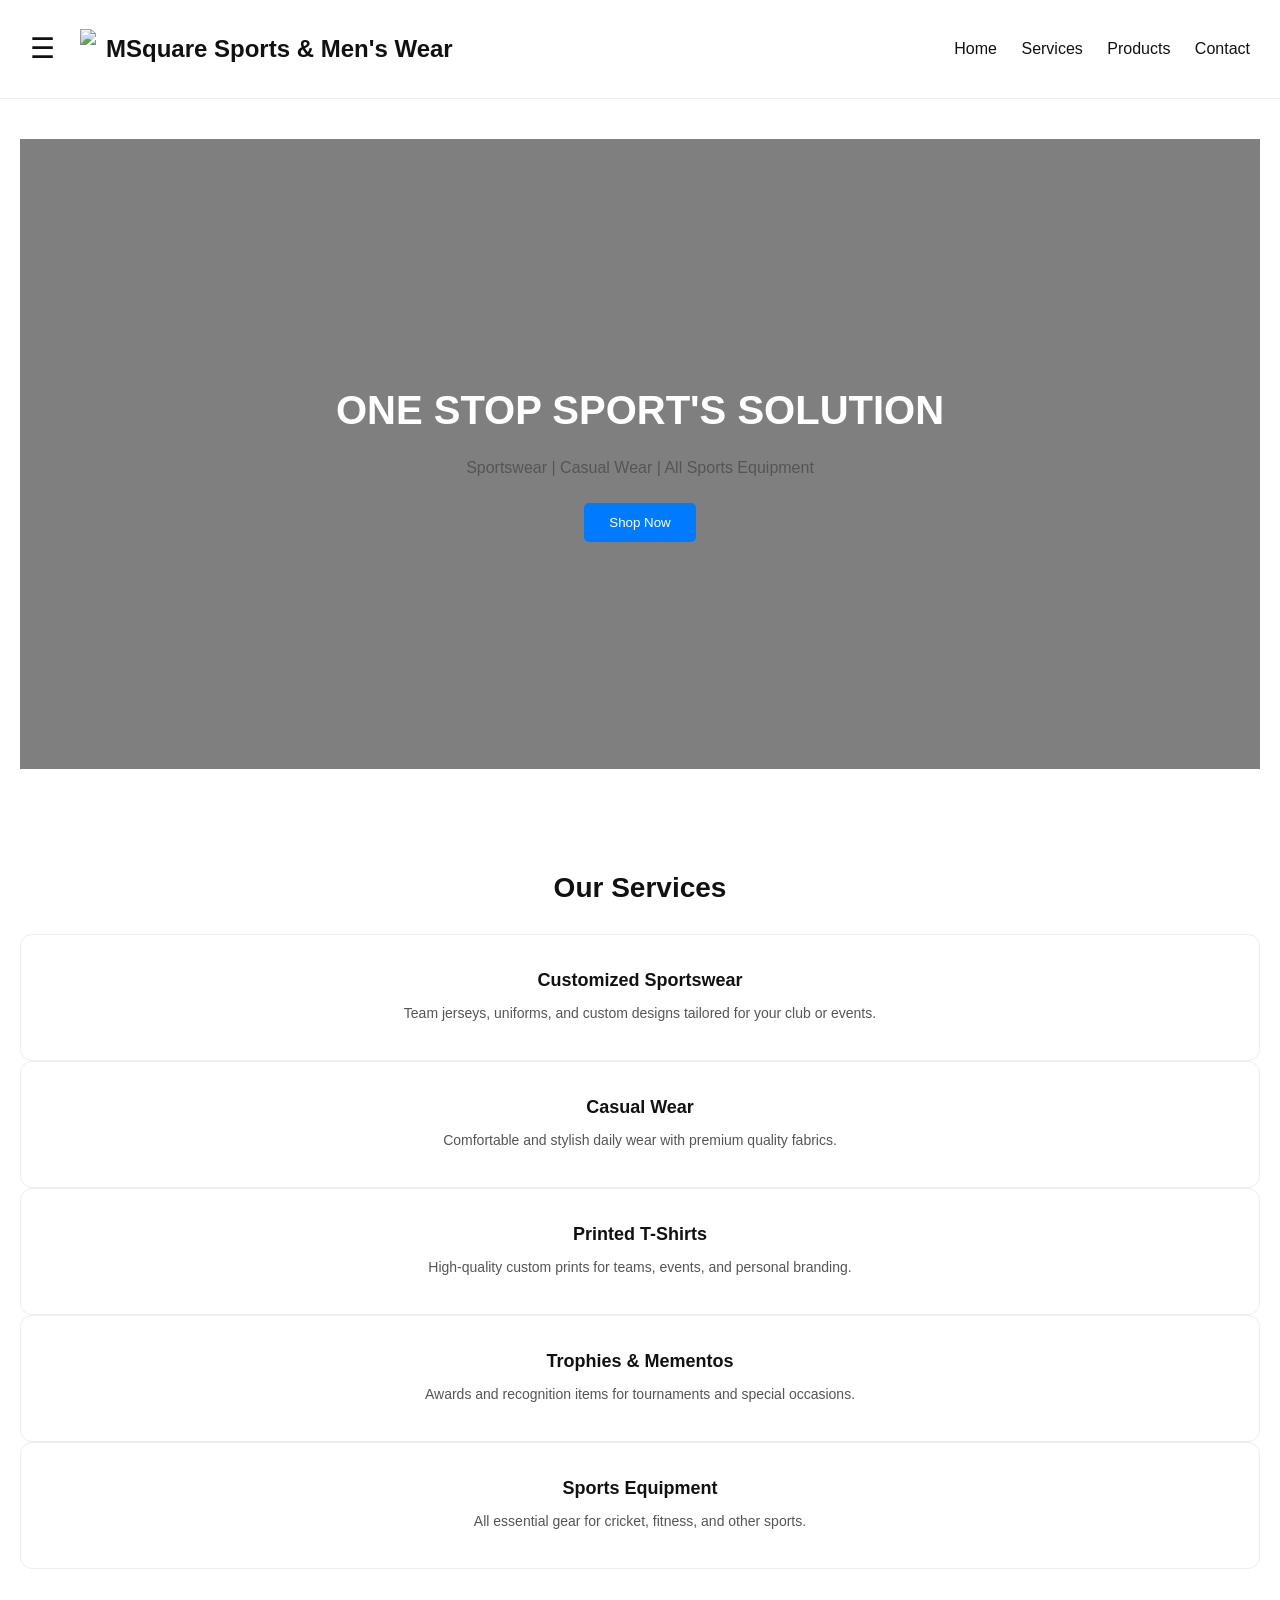
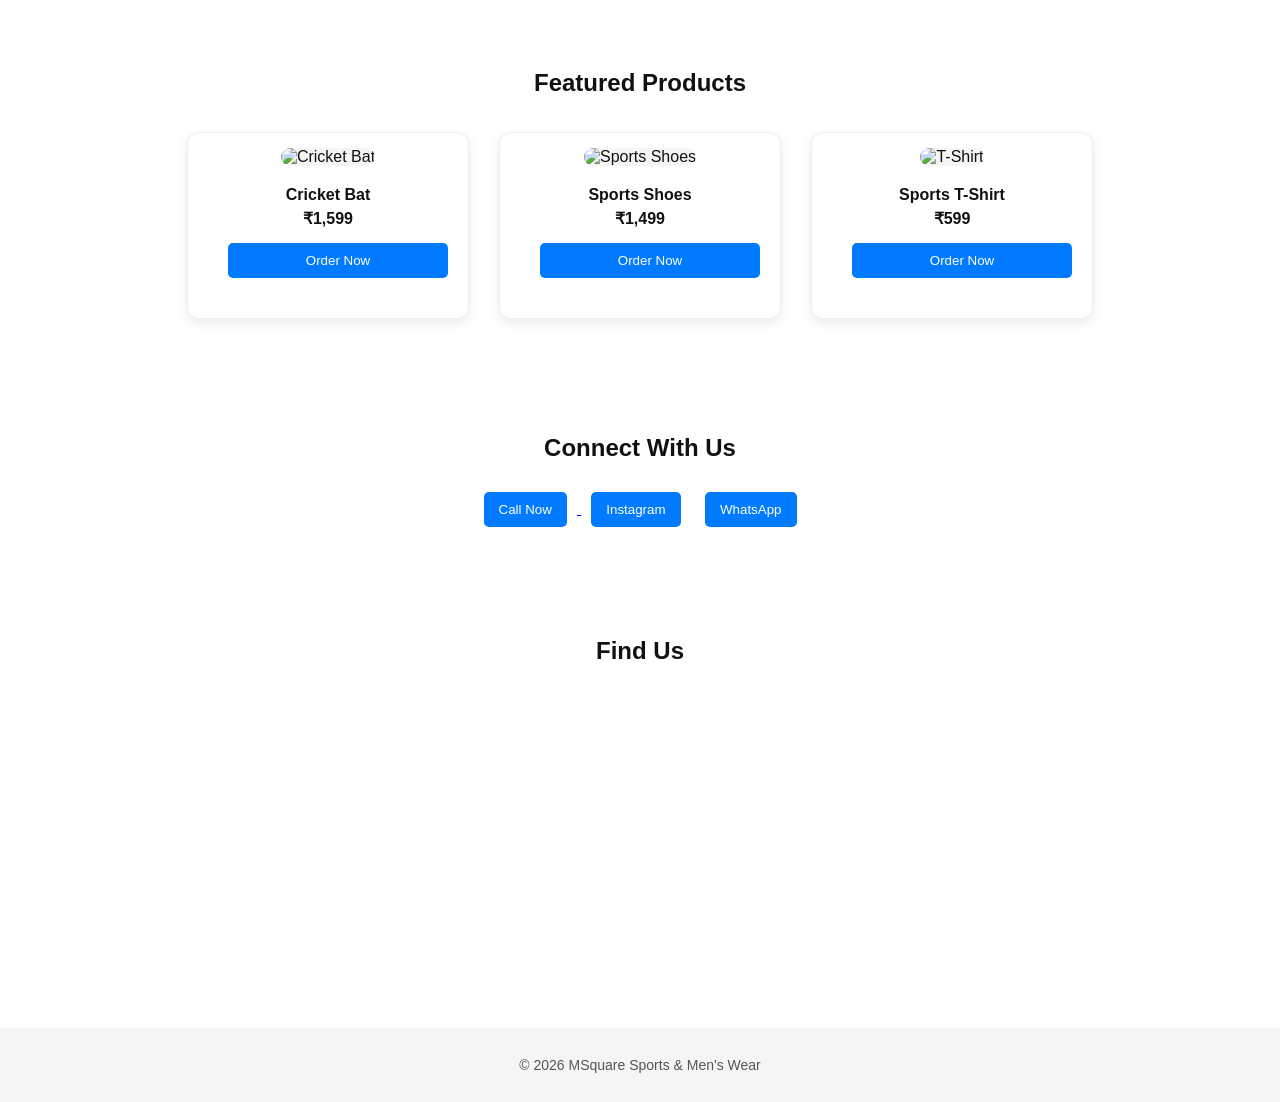
==== commit 17a815df: "Add files via upload" ====
--- a/index.html
+++ b/index.html
@@ -41,7 +41,7 @@
 <!-- HERO -->
 <section class="hero">
   <div class="hero-overlay">
-    <h1>ONE STOP SPORTS SOLUTION</h1>
+    <h1>ONE STOP SPORT'S SOLUTION</h1>
     <p>Sportswear | Casual Wear | All Sports Equipment</p>
     <a href="#products">
       <button>Shop Now</button>
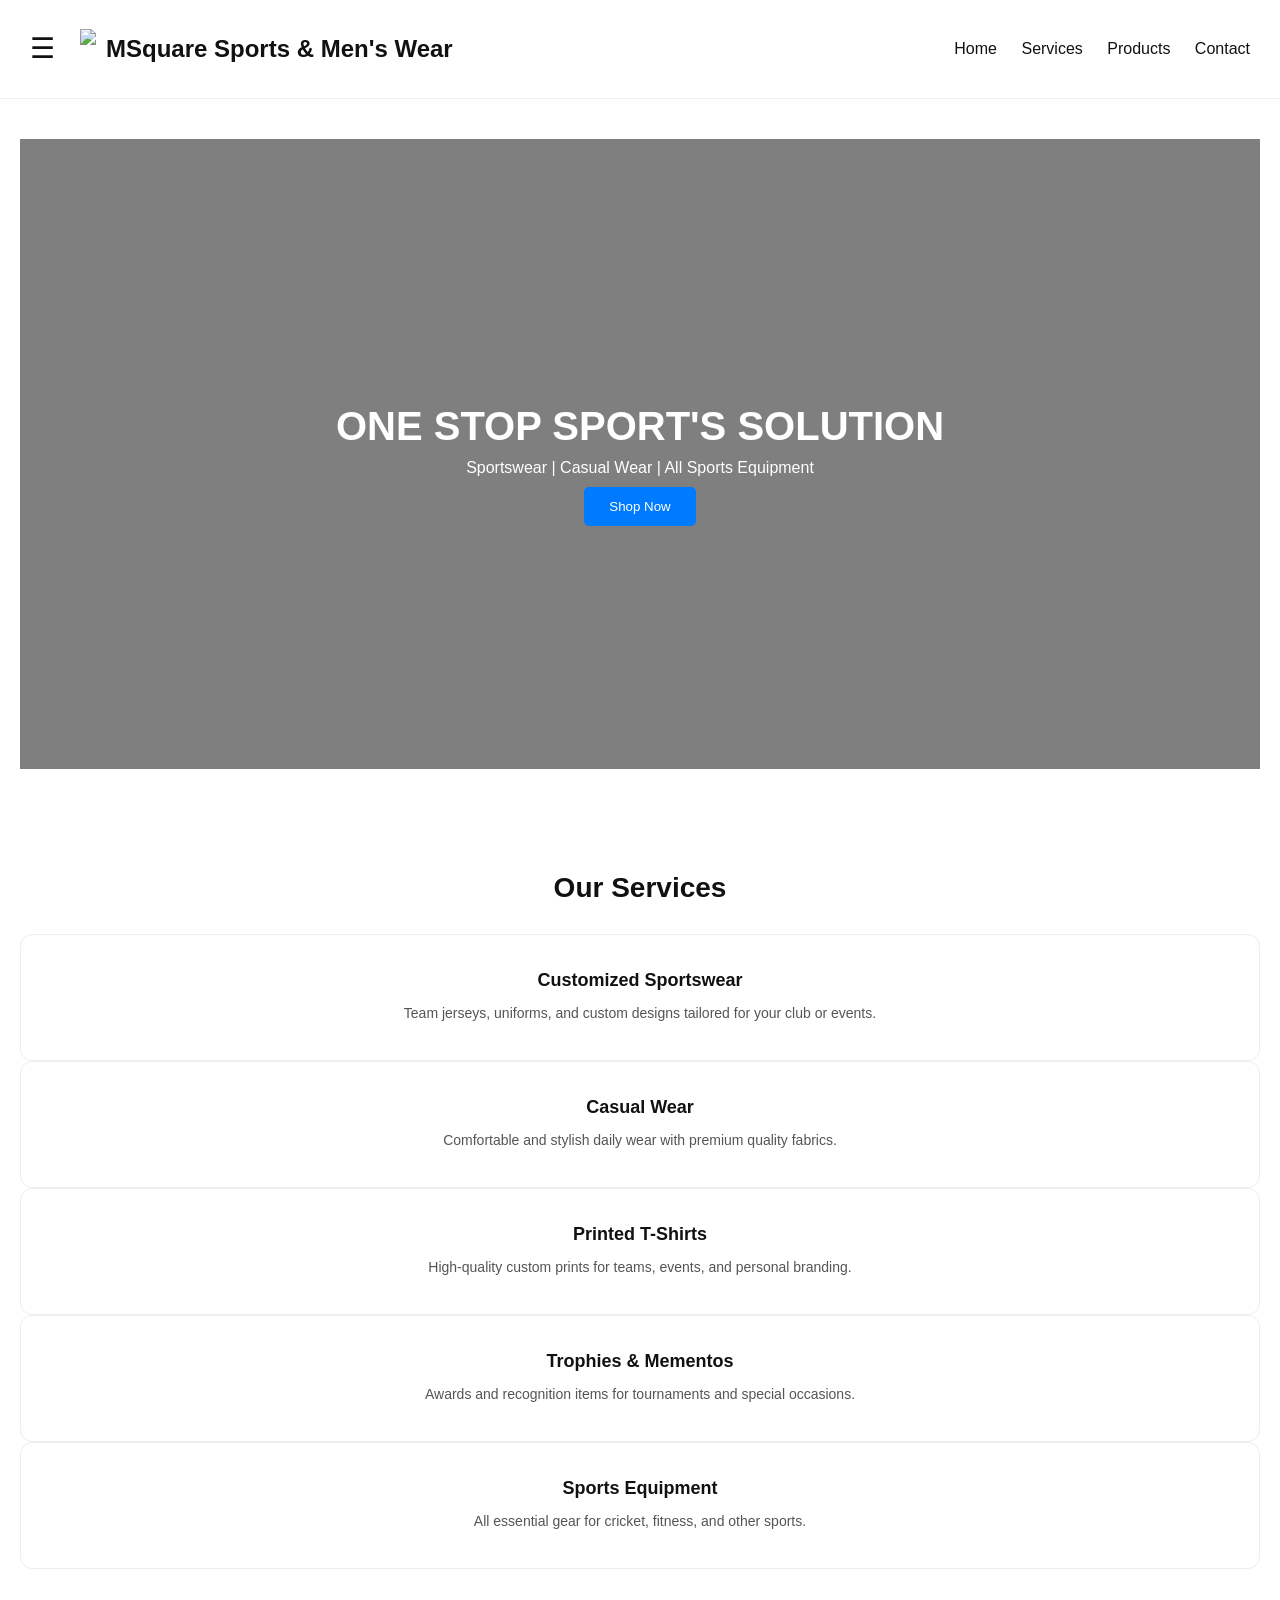
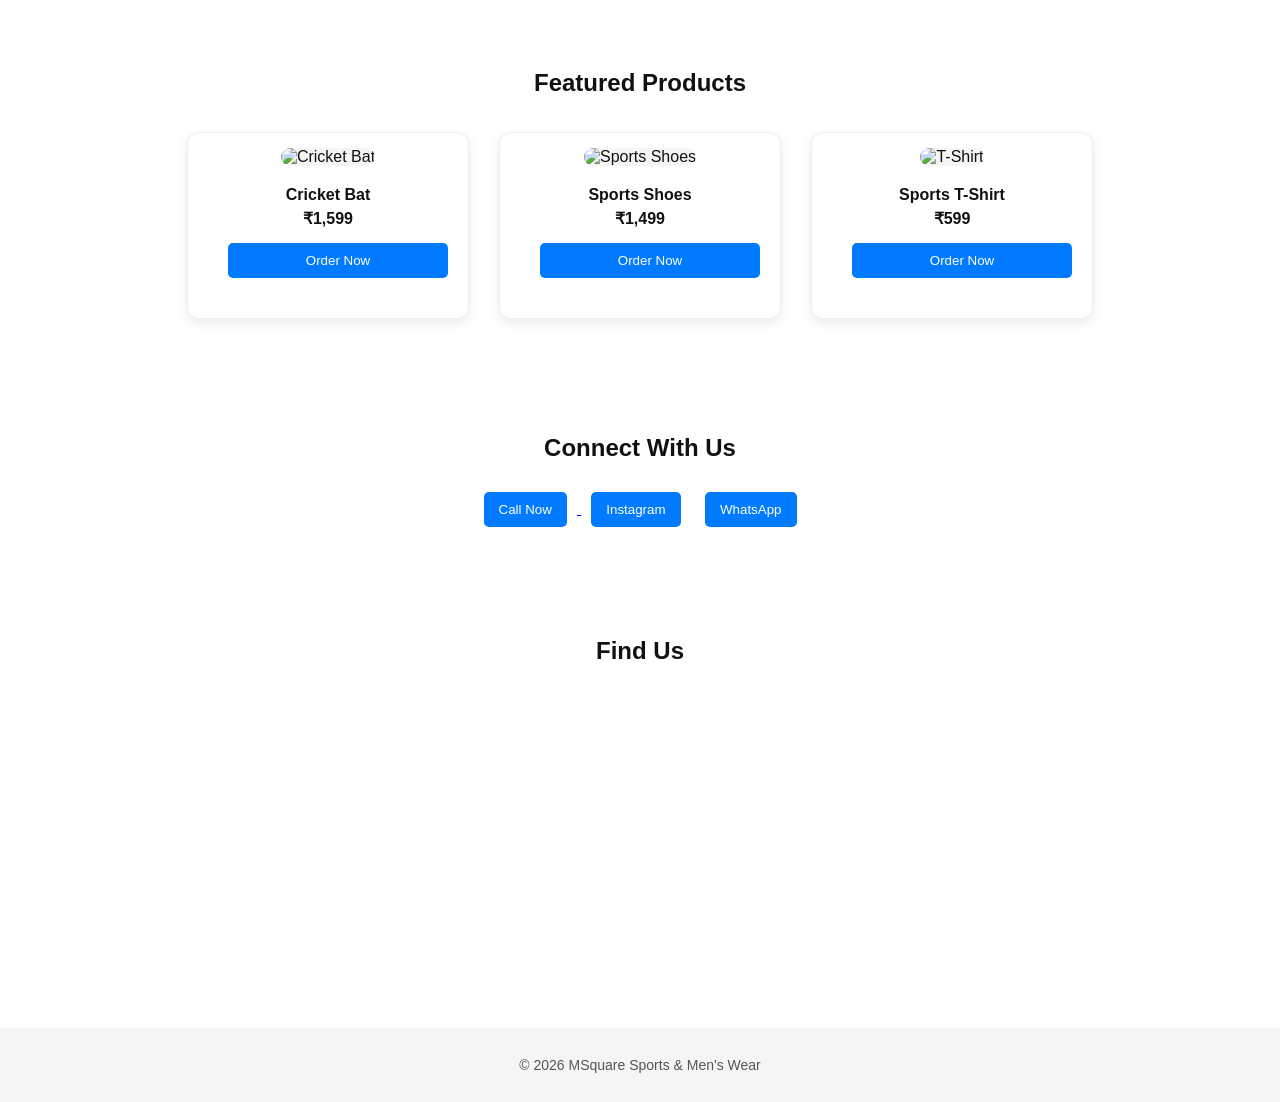
==== commit 9a6b277f: "Add files via upload" ====
--- a/index.html
+++ b/index.html
@@ -42,7 +42,7 @@
 <section class="hero">
   <div class="hero-overlay">
     <h1>ONE STOP SPORT'S SOLUTION</h1>
-    <p>Sportswear | Casual Wear | All Sports Equipment</p>
+    <p1>Sportswear | Casual Wear | All Sports Equipment</p1>
     <a href="#products">
       <button>Shop Now</button>
     </a>
@@ -96,7 +96,7 @@
     <h3>Cricket Bat</h3>
     <p class="price">₹1,599</p>
 
-    <a href="https://wa.me/919902868300?text=I want Cricket Bat" target="_blank">
+    <a href="https://wa.me/9?text=I want Cricket Bat" target="_blank">
       <button class="buy-btn">Order Now</button>
     </a>
   </div>
@@ -108,7 +108,7 @@
     <h3>Sports Shoes</h3>
     <p class="price">₹1,499</p>
 
-    <a href="https://wa.me/919902868300?text=I want Sports Shoes" target="_blank">
+    <a href="https://wa.me/9035202055?text=I want Sports Shoes" target="_blank">
       <button class="buy-btn">Order Now</button>
     </a>
   </div>
@@ -120,7 +120,7 @@
     <h3>Sports T-Shirt</h3>
     <p class="price">₹599</p>
 
-    <a href="https://wa.me/919902868300?text=I want T-Shirt" target="_blank">
+    <a href="https://wa.me/9035202055?text=I want T-Shirt" target="_blank">
       <button class="buy-btn">Order Now</button>
     </a>
   </div>
@@ -132,7 +132,7 @@
 <section id="contact">
   <h2>Connect With Us</h2>
 
-  <a href="tel:+919902868300">
+  <a href="tel:+919035202055">
     <button>Call Now</button>
   </a>
 
